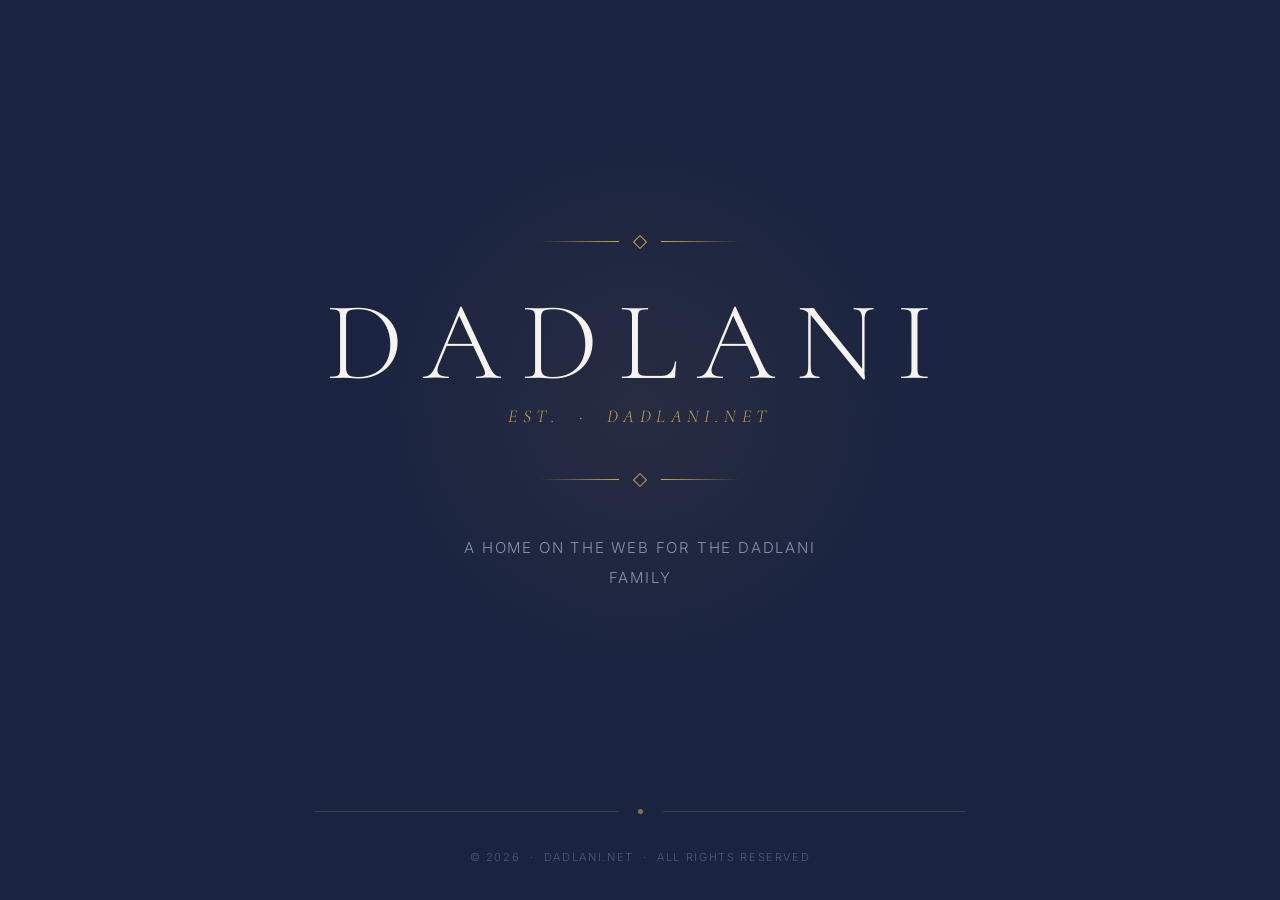
==== index.html @ ac18cdfc "Add files via upload" ====
<!DOCTYPE html>
<html lang="en">
<head>
  <meta charset="UTF-8" />
  <meta name="viewport" content="width=device-width, initial-scale=1.0" />
  <title>Dadlani Family</title>
  <link rel="preconnect" href="https://fonts.googleapis.com" />
  <link rel="preconnect" href="https://fonts.gstatic.com" crossorigin />
  <link href="https://fonts.googleapis.com/css2?family=Cormorant+Garamond:ital,wght@0,300;0,400;0,600;1,300;1,400&family=Inter:wght@300;400;500&display=swap" rel="stylesheet" />

  <style>
    *, *::before, *::after {
      box-sizing: border-box;
      margin: 0;
      padding: 0;
    }

    :root {
      --navy:    #1A2340;
      --gold:    #C9A84C;
      --gold-lt: #E2C97E;
      --cream:   #F7F4EF;
      --slate:   #8A93A6;
      --white:   #FFFFFF;
    }

    html, body {
      height: 100%;
    }

    body {
      background-color: var(--navy);
      color: var(--cream);
      font-family: 'Inter', sans-serif;
      font-weight: 300;
      -webkit-font-smoothing: antialiased;
      min-height: 100vh;
      display: flex;
      flex-direction: column;
    }

    /* ── Hero ── */
    .hero {
      flex: 1;
      display: flex;
      flex-direction: column;
      align-items: center;
      justify-content: center;
      text-align: center;
      padding: 80px 24px 60px;
      position: relative;
      overflow: hidden;
    }

    /* Subtle radial glow behind crest */
    .hero::before {
      content: '';
      position: absolute;
      top: 50%;
      left: 50%;
      transform: translate(-50%, -50%);
      width: 600px;
      height: 600px;
      background: radial-gradient(circle, rgba(201,168,76,0.07) 0%, transparent 70%);
      pointer-events: none;
    }

    /* ── Ornament / crest ── */
    .crest {
      display: flex;
      align-items: center;
      gap: 16px;
      margin-bottom: 40px;
    }

    .crest-line {
      width: 80px;
      height: 1px;
      background: linear-gradient(to right, transparent, var(--gold));
    }

    .crest-line.right {
      background: linear-gradient(to left, transparent, var(--gold));
    }

    .crest-diamond {
      width: 10px;
      height: 10px;
      border: 1px solid var(--gold);
      transform: rotate(45deg);
      flex-shrink: 0;
    }

    /* ── Family name ── */
    .family-name {
      font-family: 'Cormorant Garamond', serif;
      font-weight: 300;
      font-size: clamp(56px, 10vw, 112px);
      letter-spacing: 0.18em;
      text-transform: uppercase;
      color: var(--cream);
      line-height: 1;
      margin-bottom: 6px;
    }

    .family-subtitle {
      font-family: 'Cormorant Garamond', serif;
      font-style: italic;
      font-weight: 300;
      font-size: clamp(14px, 2vw, 18px);
      letter-spacing: 0.3em;
      color: var(--gold);
      text-transform: uppercase;
      margin-bottom: 48px;
    }

    /* Bottom crest mirror */
    .crest-bottom {
      display: flex;
      align-items: center;
      gap: 16px;
      margin-bottom: 48px;
    }

    .crest-bottom .crest-line {
      width: 80px;
    }

    /* ── Tagline ── */
    .tagline {
      font-family: 'Inter', sans-serif;
      font-weight: 300;
      font-size: clamp(13px, 1.6vw, 15px);
      letter-spacing: 0.12em;
      color: var(--slate);
      text-transform: uppercase;
      max-width: 380px;
      line-height: 2;
    }

    /* ── Divider section ── */
    .divider-wrap {
      display: flex;
      align-items: center;
      justify-content: center;
      padding: 0 24px;
      margin: 0 auto;
      max-width: 700px;
      width: 100%;
    }

    .divider-line {
      flex: 1;
      height: 1px;
      background: rgba(201,168,76,0.2);
    }

    .divider-dot {
      width: 5px;
      height: 5px;
      border-radius: 50%;
      background: var(--gold);
      margin: 0 20px;
      opacity: 0.6;
    }

    /* ── Footer strip ── */
    .footer {
      padding: 36px 24px;
      text-align: center;
    }

    .footer p {
      font-family: 'Inter', sans-serif;
      font-weight: 300;
      font-size: 11px;
      letter-spacing: 0.15em;
      color: rgba(138,147,166,0.5);
      text-transform: uppercase;
    }

    /* ── Subtle entrance animation ── */
    @media (prefers-reduced-motion: no-preference) {
      .family-name,
      .family-subtitle,
      .crest,
      .crest-bottom,
      .tagline {
        opacity: 0;
        animation: fadeUp 0.9s ease forwards;
      }

      .crest            { animation-delay: 0.1s; }
      .family-name      { animation-delay: 0.3s; }
      .family-subtitle  { animation-delay: 0.5s; }
      .crest-bottom     { animation-delay: 0.5s; }
      .tagline          { animation-delay: 0.7s; }

      @keyframes fadeUp {
        from { opacity: 0; transform: translateY(14px); }
        to   { opacity: 1; transform: translateY(0); }
      }
    }

    /* ── Mobile ── */
    @media (max-width: 480px) {
      .crest-line, .crest-bottom .crest-line {
        width: 48px;
      }
    }
  </style>
</head>
<body>

  <main class="hero">

    <div class="crest" aria-hidden="true">
      <div class="crest-line"></div>
      <div class="crest-diamond"></div>
      <div class="crest-line right"></div>
    </div>

    <h1 class="family-name">Dadlani</h1>
    <p class="family-subtitle">Est. &nbsp;·&nbsp; dadlani.net</p>

    <div class="crest-bottom" aria-hidden="true">
      <div class="crest-line"></div>
      <div class="crest-diamond"></div>
      <div class="crest-line right"></div>
    </div>

    <p class="tagline">A home on the web for the Dadlani family</p>

  </main>

  <div class="divider-wrap" aria-hidden="true">
    <div class="divider-line"></div>
    <div class="divider-dot"></div>
    <div class="divider-line"></div>
  </div>

  <footer class="footer">
    <p>&copy; 2026 &nbsp;·&nbsp; dadlani.net &nbsp;·&nbsp; All rights reserved</p>
  </footer>

</body>
</html>
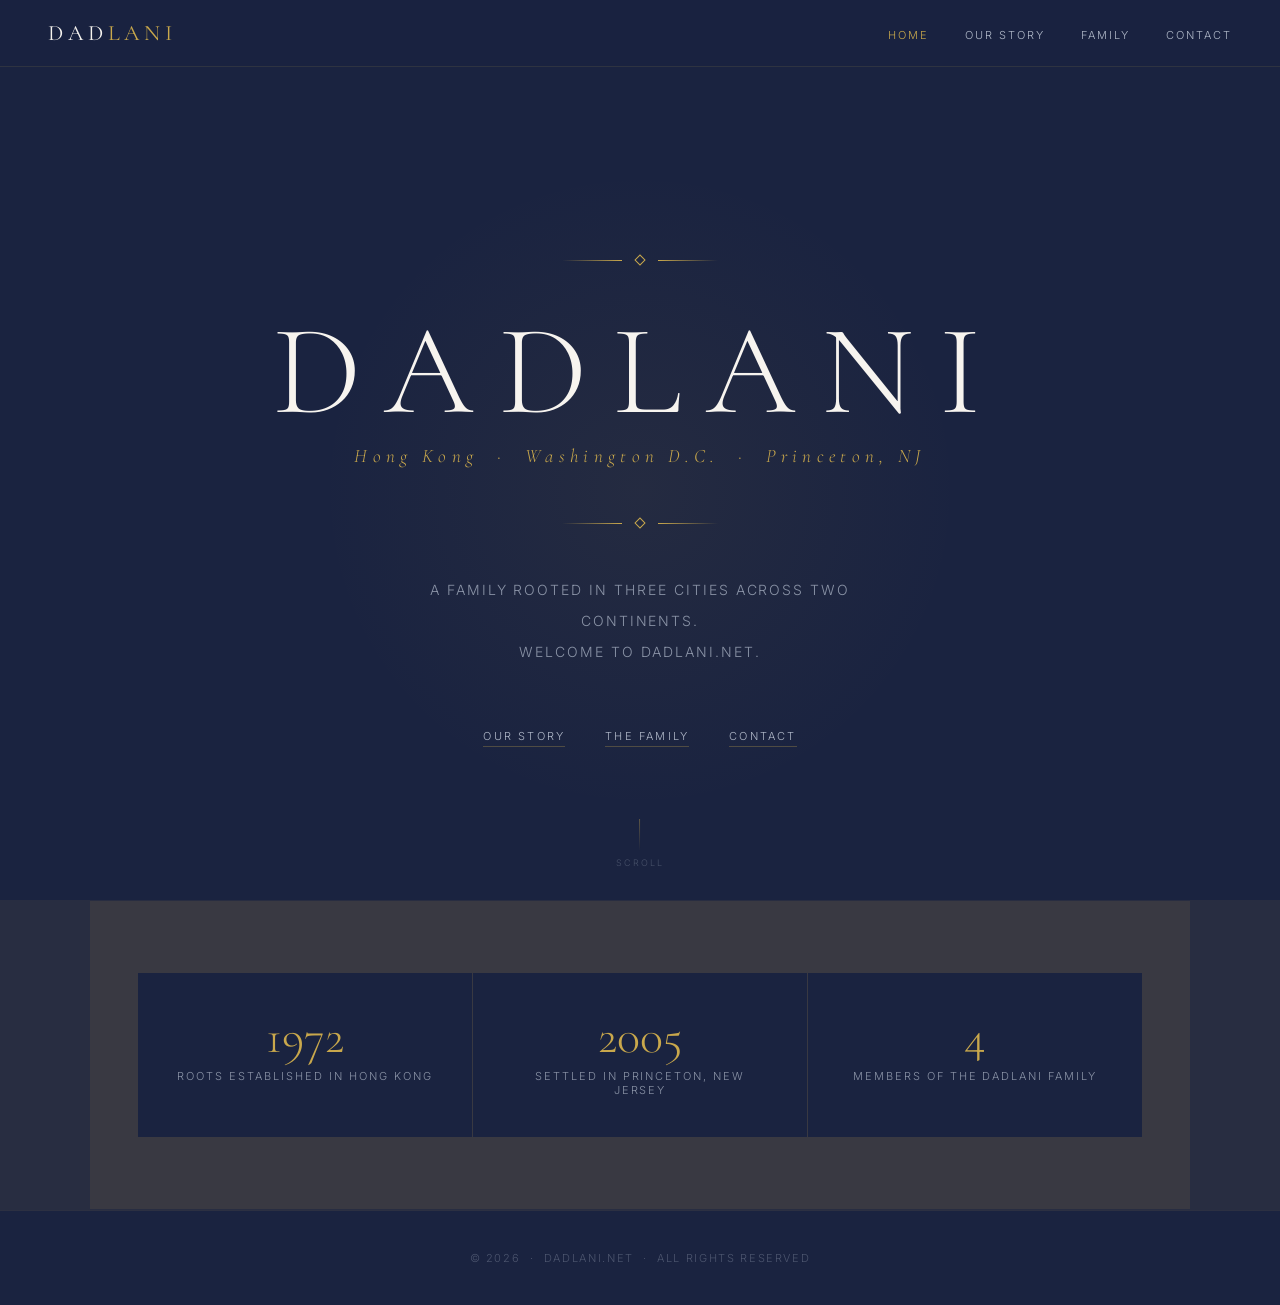
==== commit cbf46821: "Add files via upload" ====
--- a/index.html
+++ b/index.html
@@ -3,45 +3,12 @@
 <head>
   <meta charset="UTF-8" />
   <meta name="viewport" content="width=device-width, initial-scale=1.0" />
-  <title>Dadlani Family</title>
-  <link rel="preconnect" href="https://fonts.googleapis.com" />
-  <link rel="preconnect" href="https://fonts.gstatic.com" crossorigin />
-  <link href="https://fonts.googleapis.com/css2?family=Cormorant+Garamond:ital,wght@0,300;0,400;0,600;1,300;1,400&family=Inter:wght@300;400;500&display=swap" rel="stylesheet" />
-
+  <title>Dadlani Family · dadlani.net</title>
+  <link rel="stylesheet" href="style.css" />
   <style>
-    *, *::before, *::after {
-      box-sizing: border-box;
-      margin: 0;
-      padding: 0;
-    }
-
-    :root {
-      --navy:    #1A2340;
-      --gold:    #C9A84C;
-      --gold-lt: #E2C97E;
-      --cream:   #F7F4EF;
-      --slate:   #8A93A6;
-      --white:   #FFFFFF;
-    }
-
-    html, body {
-      height: 100%;
-    }
-
-    body {
-      background-color: var(--navy);
-      color: var(--cream);
-      font-family: 'Inter', sans-serif;
-      font-weight: 300;
-      -webkit-font-smoothing: antialiased;
-      min-height: 100vh;
-      display: flex;
-      flex-direction: column;
-    }
-
-    /* ── Hero ── */
-    .hero {
-      flex: 1;
+    /* ── HOME HERO ── */
+    .home-hero {
+      min-height: calc(100vh - 80px);
       display: flex;
       flex-direction: column;
       align-items: center;
@@ -52,196 +19,225 @@
       overflow: hidden;
     }
 
-    /* Subtle radial glow behind crest */
-    .hero::before {
+    .home-hero::before {
       content: '';
       position: absolute;
-      top: 50%;
-      left: 50%;
+      top: 50%; left: 50%;
       transform: translate(-50%, -50%);
-      width: 600px;
-      height: 600px;
-      background: radial-gradient(circle, rgba(201,168,76,0.07) 0%, transparent 70%);
+      width: 700px; height: 700px;
+      background: radial-gradient(circle, rgba(201,168,76,0.06) 0%, transparent 65%);
       pointer-events: none;
     }
 
-    /* ── Ornament / crest ── */
-    .crest {
-      display: flex;
-      align-items: center;
-      gap: 16px;
-      margin-bottom: 40px;
-    }
-
-    .crest-line {
-      width: 80px;
-      height: 1px;
-      background: linear-gradient(to right, transparent, var(--gold));
-    }
-
-    .crest-line.right {
-      background: linear-gradient(to left, transparent, var(--gold));
-    }
-
-    .crest-diamond {
-      width: 10px;
-      height: 10px;
-      border: 1px solid var(--gold);
-      transform: rotate(45deg);
-      flex-shrink: 0;
-    }
-
-    /* ── Family name ── */
-    .family-name {
+    .home-crest { margin-bottom: 44px; }
+
+    .home-name {
       font-family: 'Cormorant Garamond', serif;
       font-weight: 300;
-      font-size: clamp(56px, 10vw, 112px);
-      letter-spacing: 0.18em;
+      font-size: clamp(64px, 11vw, 128px);
+      letter-spacing: 0.2em;
       text-transform: uppercase;
       color: var(--cream);
       line-height: 1;
-      margin-bottom: 6px;
-    }
-
-    .family-subtitle {
+      margin-bottom: 8px;
+    }
+
+    .home-sub {
       font-family: 'Cormorant Garamond', serif;
       font-style: italic;
       font-weight: 300;
-      font-size: clamp(14px, 2vw, 18px);
-      letter-spacing: 0.3em;
+      font-size: clamp(14px, 2vw, 19px);
+      letter-spacing: 0.28em;
       color: var(--gold);
-      text-transform: uppercase;
-      margin-bottom: 48px;
-    }
-
-    /* Bottom crest mirror */
-    .crest-bottom {
+      margin-bottom: 52px;
+    }
+
+    .home-tagline {
+      font-size: clamp(12px, 1.5vw, 14px);
+      letter-spacing: 0.14em;
+      text-transform: uppercase;
+      color: var(--slate);
+      max-width: 440px;
+      line-height: 2.2;
+      margin-bottom: 56px;
+    }
+
+    .home-nav-links {
       display: flex;
+      gap: 40px;
+      list-style: none;
+      flex-wrap: wrap;
+      justify-content: center;
+    }
+
+    .home-nav-links a {
+      font-size: 11px;
+      letter-spacing: 0.2em;
+      text-transform: uppercase;
+      color: var(--slate-lt);
+      border-bottom: 1px solid rgba(201,168,76,0.3);
+      padding-bottom: 3px;
+      transition: color 0.2s, border-color 0.2s;
+    }
+
+    .home-nav-links a:hover {
+      color: var(--gold);
+      border-color: var(--gold);
+    }
+
+    /* ── SCROLL INDICATOR ── */
+    .scroll-hint {
+      position: absolute;
+      bottom: 32px;
+      left: 50%;
+      transform: translateX(-50%);
+      display: flex;
+      flex-direction: column;
       align-items: center;
-      gap: 16px;
-      margin-bottom: 48px;
-    }
-
-    .crest-bottom .crest-line {
-      width: 80px;
-    }
-
-    /* ── Tagline ── */
-    .tagline {
-      font-family: 'Inter', sans-serif;
+      gap: 6px;
+    }
+
+    .scroll-hint span {
+      font-size: 9px;
+      letter-spacing: 0.22em;
+      text-transform: uppercase;
+      color: rgba(138,147,166,0.4);
+    }
+
+    .scroll-hint-line {
+      width: 1px;
+      height: 32px;
+      background: linear-gradient(to bottom, rgba(201,168,76,0.4), transparent);
+      animation: scrollPulse 2s ease-in-out infinite;
+    }
+
+    @keyframes scrollPulse {
+      0%, 100% { opacity: 0.3; }
+      50% { opacity: 1; }
+    }
+
+    /* ── INTRO STRIP ── */
+    .intro-strip {
+      max-width: var(--max);
+      margin: 0 auto;
+      padding: 72px 48px;
+      display: grid;
+      grid-template-columns: 1fr 1fr 1fr;
+      gap: 1px;
+      background: rgba(201,168,76,0.1);
+    }
+
+    .intro-item {
+      background: var(--navy);
+      padding: 40px 36px;
+      text-align: center;
+    }
+
+    .intro-number {
+      font-family: 'Cormorant Garamond', serif;
+      font-size: 48px;
       font-weight: 300;
-      font-size: clamp(13px, 1.6vw, 15px);
-      letter-spacing: 0.12em;
+      color: var(--gold);
+      line-height: 1;
+      margin-bottom: 8px;
+    }
+
+    .intro-label {
+      font-size: 11px;
+      letter-spacing: 0.18em;
+      text-transform: uppercase;
       color: var(--slate);
-      text-transform: uppercase;
-      max-width: 380px;
-      line-height: 2;
-    }
-
-    /* ── Divider section ── */
-    .divider-wrap {
-      display: flex;
-      align-items: center;
-      justify-content: center;
-      padding: 0 24px;
-      margin: 0 auto;
-      max-width: 700px;
-      width: 100%;
-    }
-
-    .divider-line {
-      flex: 1;
-      height: 1px;
-      background: rgba(201,168,76,0.2);
-    }
-
-    .divider-dot {
-      width: 5px;
-      height: 5px;
-      border-radius: 50%;
-      background: var(--gold);
-      margin: 0 20px;
-      opacity: 0.6;
-    }
-
-    /* ── Footer strip ── */
-    .footer {
-      padding: 36px 24px;
-      text-align: center;
-    }
-
-    .footer p {
-      font-family: 'Inter', sans-serif;
-      font-weight: 300;
-      font-size: 11px;
-      letter-spacing: 0.15em;
-      color: rgba(138,147,166,0.5);
-      text-transform: uppercase;
-    }
-
-    /* ── Subtle entrance animation ── */
+    }
+
+    /* ── ANIMATIONS ── */
     @media (prefers-reduced-motion: no-preference) {
-      .family-name,
-      .family-subtitle,
-      .crest,
-      .crest-bottom,
-      .tagline {
+      .home-crest, .home-name, .home-sub, .home-crest2, .home-tagline, .home-nav-links {
         opacity: 0;
         animation: fadeUp 0.9s ease forwards;
       }
-
-      .crest            { animation-delay: 0.1s; }
-      .family-name      { animation-delay: 0.3s; }
-      .family-subtitle  { animation-delay: 0.5s; }
-      .crest-bottom     { animation-delay: 0.5s; }
-      .tagline          { animation-delay: 0.7s; }
+      .home-crest       { animation-delay: 0.1s; }
+      .home-name        { animation-delay: 0.3s; }
+      .home-sub         { animation-delay: 0.45s; }
+      .home-crest2      { animation-delay: 0.45s; }
+      .home-tagline     { animation-delay: 0.6s; }
+      .home-nav-links   { animation-delay: 0.75s; }
 
       @keyframes fadeUp {
-        from { opacity: 0; transform: translateY(14px); }
+        from { opacity: 0; transform: translateY(16px); }
         to   { opacity: 1; transform: translateY(0); }
       }
     }
 
-    /* ── Mobile ── */
-    @media (max-width: 480px) {
-      .crest-line, .crest-bottom .crest-line {
-        width: 48px;
-      }
+    @media (max-width: 640px) {
+      .intro-strip { grid-template-columns: 1fr; }
+      .home-nav-links { gap: 24px; }
     }
   </style>
 </head>
 <body>
 
-  <main class="hero">
-
-    <div class="crest" aria-hidden="true">
+<nav>
+  <a class="nav-logo" href="/">Dad<span>lani</span></a>
+  <ul class="nav-links">
+    <li><a href="/" class="active">Home</a></li>
+    <li><a href="/history/">Our Story</a></li>
+    <li><a href="/family/">Family</a></li>
+    <li><a href="/contact/">Contact</a></li>
+  </ul>
+</nav>
+
+<main>
+  <section class="home-hero">
+    <div class="crest home-crest">
       <div class="crest-line"></div>
       <div class="crest-diamond"></div>
-      <div class="crest-line right"></div>
-    </div>
-
-    <h1 class="family-name">Dadlani</h1>
-    <p class="family-subtitle">Est. &nbsp;·&nbsp; dadlani.net</p>
-
-    <div class="crest-bottom" aria-hidden="true">
+      <div class="crest-line-r"></div>
+    </div>
+
+    <h1 class="home-name">Dadlani</h1>
+    <p class="home-sub">Hong Kong &nbsp;·&nbsp; Washington D.C. &nbsp;·&nbsp; Princeton, NJ</p>
+
+    <div class="crest home-crest2" style="margin-bottom: 48px;">
       <div class="crest-line"></div>
       <div class="crest-diamond"></div>
-      <div class="crest-line right"></div>
-    </div>
-
-    <p class="tagline">A home on the web for the Dadlani family</p>
-
-  </main>
-
-  <div class="divider-wrap" aria-hidden="true">
-    <div class="divider-line"></div>
-    <div class="divider-dot"></div>
-    <div class="divider-line"></div>
+      <div class="crest-line-r"></div>
+    </div>
+
+    <p class="home-tagline">A family rooted in three cities across two continents.<br>Welcome to dadlani.net.</p>
+
+    <ul class="home-nav-links">
+      <li><a href="/history/">Our Story</a></li>
+      <li><a href="/family/">The Family</a></li>
+      <li><a href="/contact/">Contact</a></li>
+    </ul>
+
+    <div class="scroll-hint" aria-hidden="true">
+      <div class="scroll-hint-line"></div>
+      <span>Scroll</span>
+    </div>
+  </section>
+
+  <div style="background: rgba(201,168,76,0.08); padding: 1px 0;">
+    <div class="intro-strip">
+      <div class="intro-item">
+        <div class="intro-number">1972</div>
+        <div class="intro-label">Roots established in Hong Kong</div>
+      </div>
+      <div class="intro-item">
+        <div class="intro-number">2005</div>
+        <div class="intro-label">Settled in Princeton, New Jersey</div>
+      </div>
+      <div class="intro-item">
+        <div class="intro-number">4</div>
+        <div class="intro-label">Members of the Dadlani family</div>
+      </div>
+    </div>
   </div>
-
-  <footer class="footer">
-    <p>&copy; 2026 &nbsp;·&nbsp; dadlani.net &nbsp;·&nbsp; All rights reserved</p>
-  </footer>
+</main>
+
+<footer>
+  <p>&copy; 2026 &nbsp;·&nbsp; dadlani.net &nbsp;·&nbsp; All rights reserved</p>
+</footer>
 
 </body>
 </html>
--- a/style.css
+++ b/style.css
@@ -0,0 +1,180 @@
+@import url('https://fonts.googleapis.com/css2?family=Cormorant+Garamond:ital,wght@0,300;0,400;0,600;1,300;1,400&family=Inter:wght@300;400;500&display=swap');
+
+*, *::before, *::after { box-sizing: border-box; margin: 0; padding: 0; }
+
+:root {
+  --navy:     #1A2340;
+  --navy-lt:  #222d4e;
+  --gold:     #C9A84C;
+  --gold-lt:  #e2c97e;
+  --cream:    #F7F4EF;
+  --slate:    #8A93A6;
+  --slate-lt: #b0b8c8;
+  --white:    #FFFFFF;
+  --max:      1100px;
+}
+
+html { scroll-behavior: smooth; }
+
+body {
+  background: var(--navy);
+  color: var(--cream);
+  font-family: 'Inter', sans-serif;
+  font-weight: 300;
+  -webkit-font-smoothing: antialiased;
+  min-height: 100vh;
+  display: flex;
+  flex-direction: column;
+}
+
+/* ── NAV ── */
+nav {
+  position: fixed;
+  top: 0; left: 0; right: 0;
+  z-index: 100;
+  display: flex;
+  align-items: center;
+  justify-content: space-between;
+  padding: 20px 48px;
+  background: rgba(26,35,64,0.92);
+  backdrop-filter: blur(8px);
+  border-bottom: 1px solid rgba(201,168,76,0.12);
+}
+
+.nav-logo {
+  font-family: 'Cormorant Garamond', serif;
+  font-weight: 400;
+  font-size: 22px;
+  letter-spacing: 0.22em;
+  text-transform: uppercase;
+  color: var(--cream);
+  text-decoration: none;
+}
+
+.nav-logo span { color: var(--gold); }
+
+.nav-links {
+  display: flex;
+  gap: 36px;
+  list-style: none;
+}
+
+.nav-links a {
+  font-family: 'Inter', sans-serif;
+  font-weight: 300;
+  font-size: 11px;
+  letter-spacing: 0.18em;
+  text-transform: uppercase;
+  color: var(--slate-lt);
+  text-decoration: none;
+  transition: color 0.2s;
+}
+
+.nav-links a:hover,
+.nav-links a.active { color: var(--gold); }
+
+/* ── MAIN ── */
+main { flex: 1; padding-top: 80px; }
+
+/* ── PAGE HERO (inner pages) ── */
+.page-hero {
+  display: flex;
+  flex-direction: column;
+  align-items: center;
+  justify-content: center;
+  text-align: center;
+  padding: 80px 24px 64px;
+  position: relative;
+}
+
+.page-hero::after {
+  content: '';
+  position: absolute;
+  bottom: 0; left: 50%;
+  transform: translateX(-50%);
+  width: 1px;
+  height: 40px;
+  background: linear-gradient(to bottom, rgba(201,168,76,0.4), transparent);
+}
+
+.eyebrow {
+  font-size: 11px;
+  letter-spacing: 0.25em;
+  text-transform: uppercase;
+  color: var(--gold);
+  margin-bottom: 16px;
+}
+
+.page-title {
+  font-family: 'Cormorant Garamond', serif;
+  font-weight: 300;
+  font-size: clamp(40px, 6vw, 72px);
+  letter-spacing: 0.1em;
+  color: var(--cream);
+  line-height: 1.1;
+}
+
+/* ── SECTION ── */
+.section {
+  max-width: var(--max);
+  margin: 0 auto;
+  padding: 72px 48px;
+}
+
+/* ── RULE ── */
+.rule {
+  display: flex;
+  align-items: center;
+  gap: 16px;
+  margin: 0 auto 64px;
+  max-width: var(--max);
+  padding: 0 48px;
+}
+.rule-line { flex: 1; height: 1px; background: rgba(201,168,76,0.2); }
+.rule-diamond {
+  width: 6px; height: 6px;
+  border: 1px solid var(--gold);
+  transform: rotate(45deg);
+  opacity: 0.6;
+  flex-shrink: 0;
+}
+
+/* ── FOOTER ── */
+footer {
+  text-align: center;
+  padding: 40px 24px;
+  border-top: 1px solid rgba(201,168,76,0.1);
+}
+footer p {
+  font-size: 11px;
+  letter-spacing: 0.15em;
+  text-transform: uppercase;
+  color: rgba(138,147,166,0.45);
+}
+
+/* ── CREST ornament ── */
+.crest {
+  display: flex;
+  align-items: center;
+  gap: 14px;
+  justify-content: center;
+}
+.crest-line { width: 60px; height: 1px; background: linear-gradient(to right, transparent, var(--gold)); }
+.crest-line-r { width: 60px; height: 1px; background: linear-gradient(to left, transparent, var(--gold)); }
+.crest-diamond { width: 8px; height: 8px; border: 1px solid var(--gold); transform: rotate(45deg); flex-shrink: 0; }
+
+/* ── UTIL ── */
+a { color: var(--gold); text-decoration: none; }
+a:hover { color: var(--gold-lt); }
+
+@media (max-width: 768px) {
+  nav { padding: 16px 24px; }
+  .nav-links { gap: 20px; }
+  .section { padding: 48px 24px; }
+  .rule { padding: 0 24px; }
+}
+
+@media (max-width: 480px) {
+  .nav-links { gap: 14px; }
+  .nav-links a { font-size: 10px; letter-spacing: 0.12em; }
+}
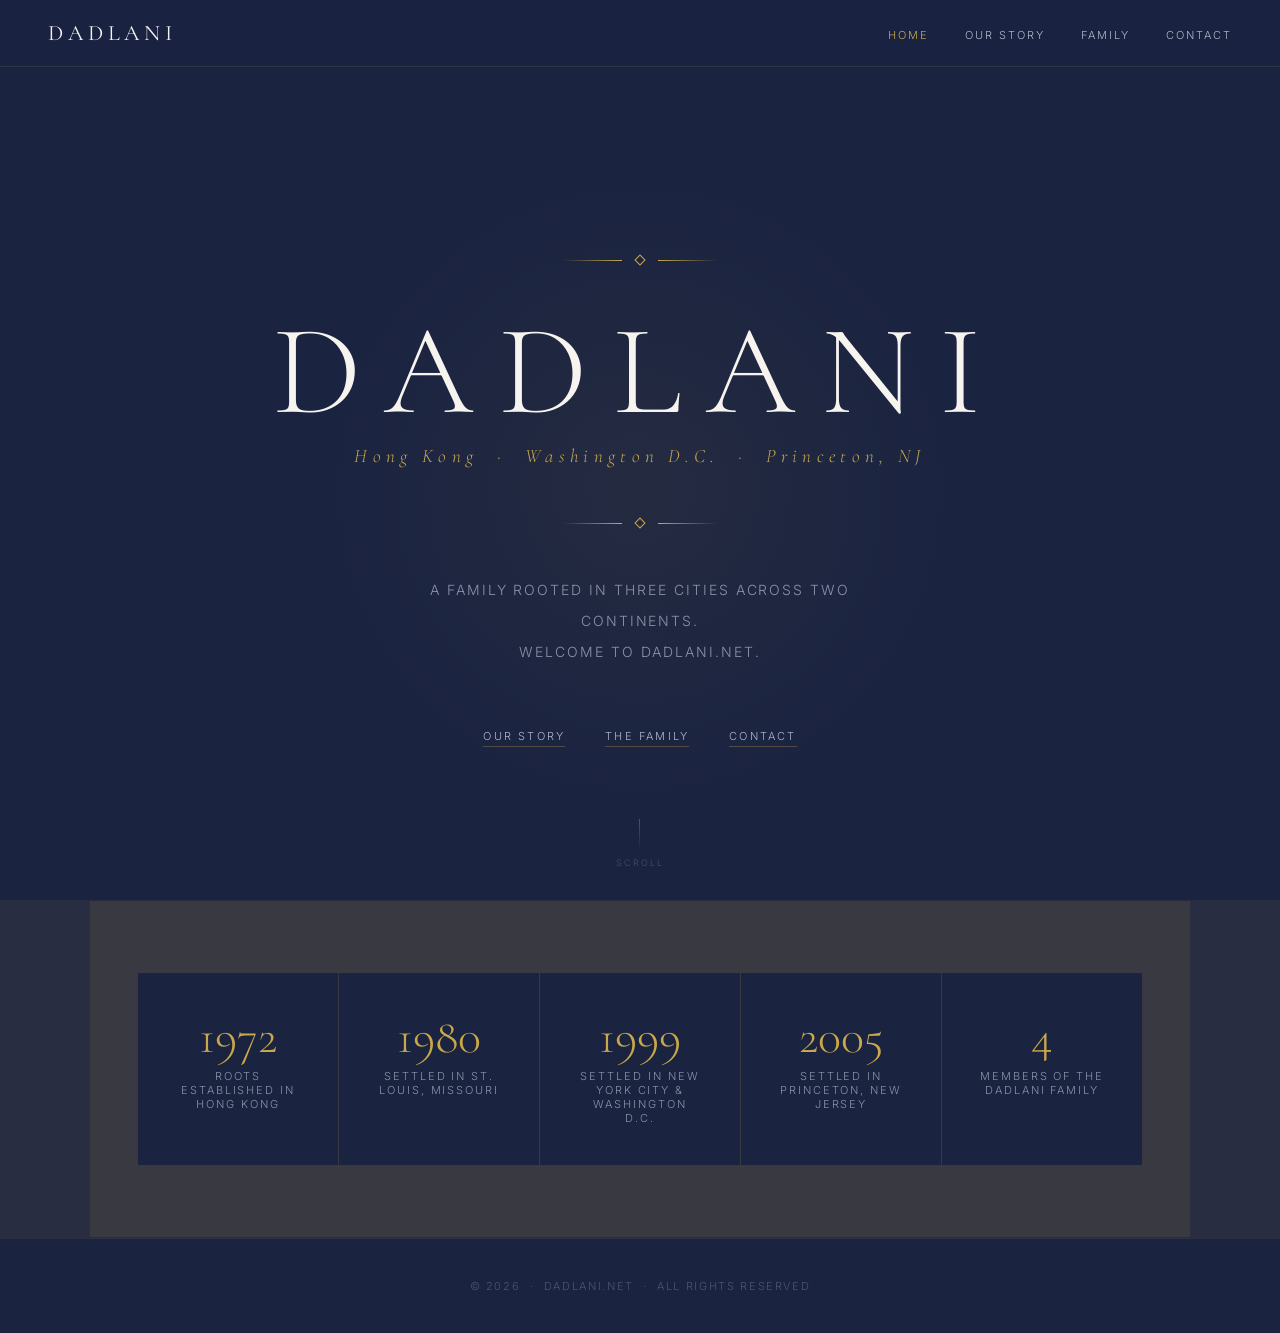
==== commit b6c188cb: "Add files via upload" ====
--- a/index.html
+++ b/index.html
@@ -122,7 +122,7 @@
       margin: 0 auto;
       padding: 72px 48px;
       display: grid;
-      grid-template-columns: 1fr 1fr 1fr;
+      grid-template-columns: repeat(5, 1fr);
       gap: 1px;
       background: rgba(201,168,76,0.1);
     }
@@ -168,7 +168,10 @@
       }
     }
 
-    @media (max-width: 640px) {
+    @media (max-width: 768px) {
+      .intro-strip { grid-template-columns: 1fr 1fr; padding: 40px 24px; }
+    }
+    @media (max-width: 480px) {
       .intro-strip { grid-template-columns: 1fr; }
       .home-nav-links { gap: 24px; }
     }
@@ -224,6 +227,14 @@
         <div class="intro-label">Roots established in Hong Kong</div>
       </div>
       <div class="intro-item">
+        <div class="intro-number">1980</div>
+        <div class="intro-label">Settled in St. Louis, Missouri</div>
+      </div>
+      <div class="intro-item">
+        <div class="intro-number">1999</div>
+        <div class="intro-label">Settled in New York City &amp; Washington D.C.</div>
+      </div>
+      <div class="intro-item">
         <div class="intro-number">2005</div>
         <div class="intro-label">Settled in Princeton, New Jersey</div>
       </div>
--- a/style.css
+++ b/style.css
@@ -49,9 +49,12 @@
   text-transform: uppercase;
   color: var(--cream);
   text-decoration: none;
+  transition: color 0.2s;
 }
 
-.nav-logo span { color: var(--gold); }
+.nav-logo:hover { color: var(--gold); }
+
+.nav-logo span { color: inherit; }
 
 .nav-links {
   display: flex;
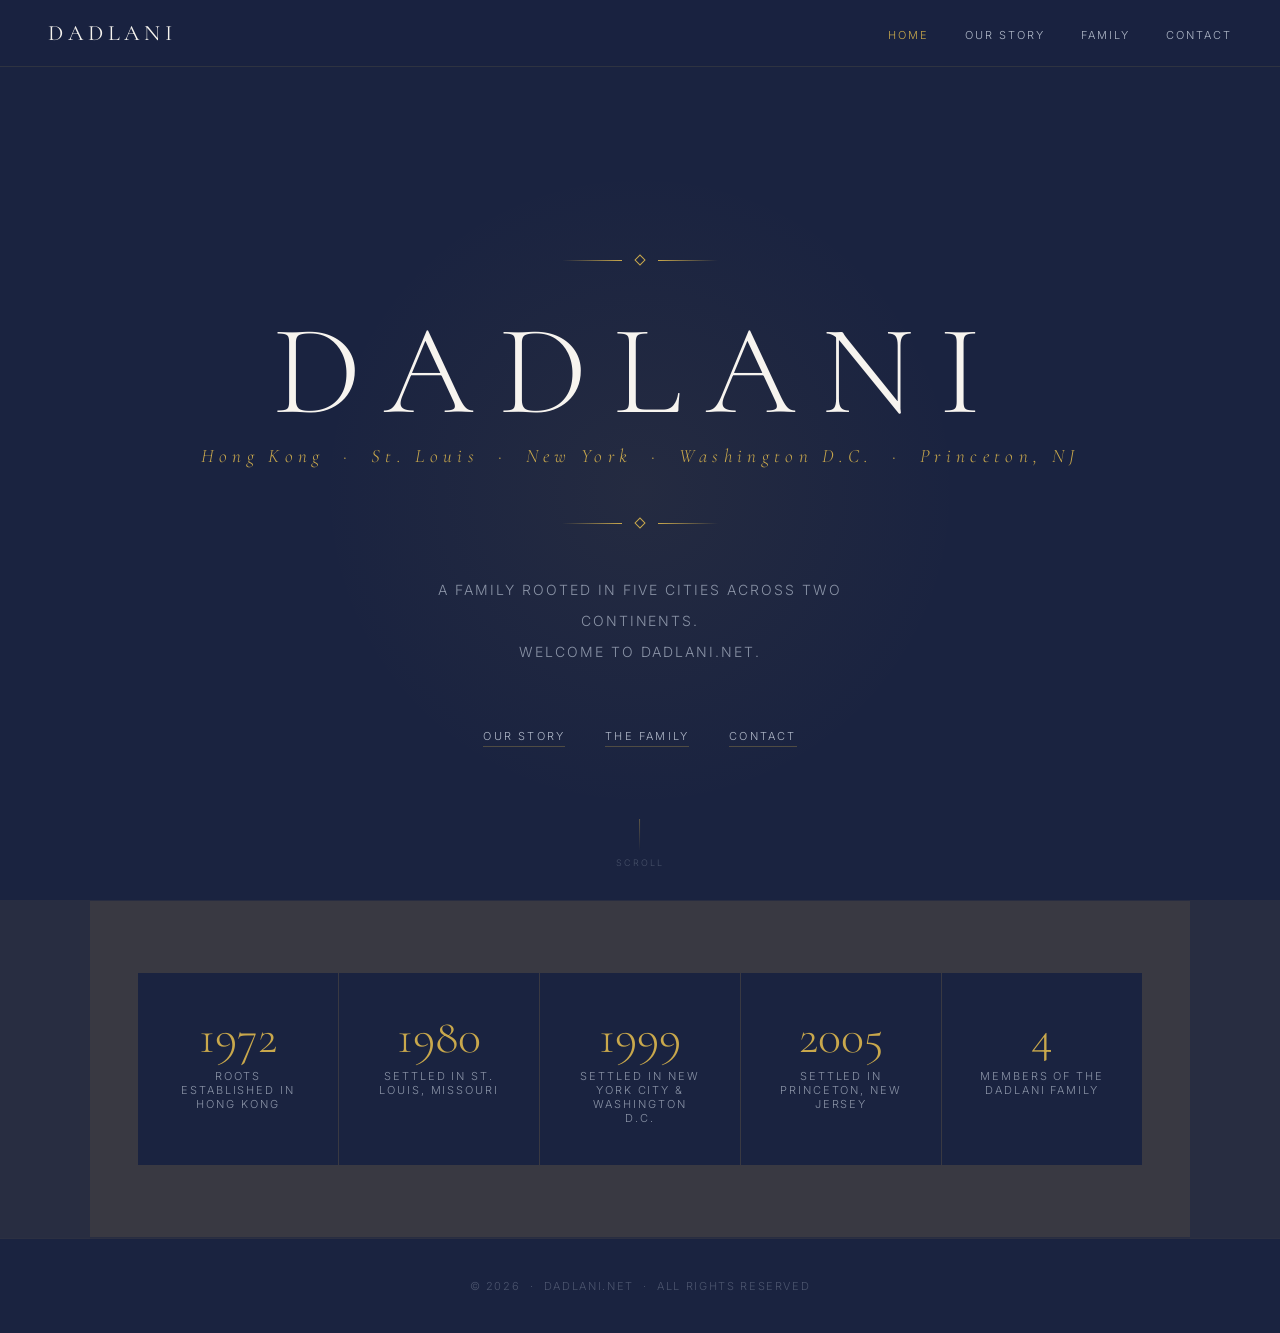
==== commit 0f19e559: "Add files via upload" ====
--- a/index.html
+++ b/index.html
@@ -198,7 +198,7 @@
     </div>
 
     <h1 class="home-name">Dadlani</h1>
-    <p class="home-sub">Hong Kong &nbsp;·&nbsp; Washington D.C. &nbsp;·&nbsp; Princeton, NJ</p>
+    <p class="home-sub">Hong Kong &nbsp;·&nbsp; St. Louis &nbsp;·&nbsp; New York &nbsp;·&nbsp; Washington D.C. &nbsp;·&nbsp; Princeton, NJ</p>
 
     <div class="crest home-crest2" style="margin-bottom: 48px;">
       <div class="crest-line"></div>
@@ -206,7 +206,7 @@
       <div class="crest-line-r"></div>
     </div>
 
-    <p class="home-tagline">A family rooted in three cities across two continents.<br>Welcome to dadlani.net.</p>
+    <p class="home-tagline">A family rooted in five cities across two continents.<br>Welcome to dadlani.net.</p>
 
     <ul class="home-nav-links">
       <li><a href="/history/">Our Story</a></li>
